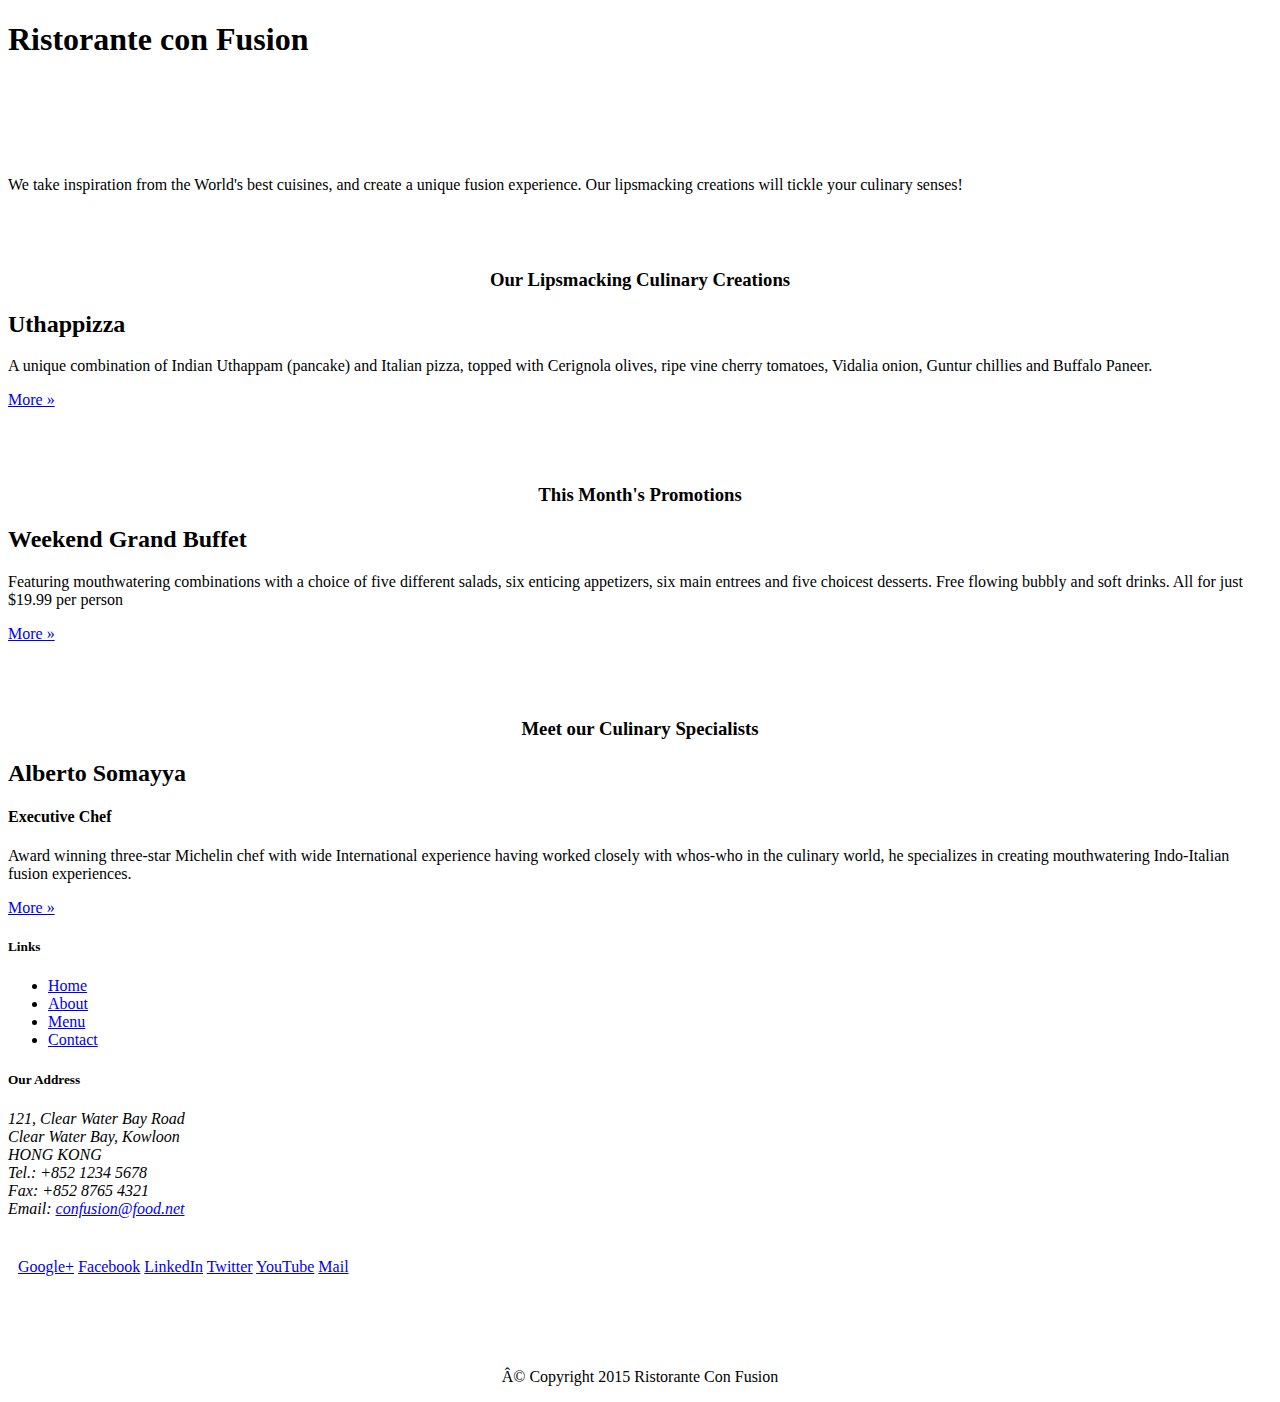
==== index.html @ a98f7fee "Initial Commit" ====
<!DOCTYPE html>
<html lang="en">

<head>
    <meta charset="utf-8">
    <meta http-equiv="X-UA-Compatible" content="IE=edge">
    <meta name="viewport" content="width=device-width, initial-scale=1">
    <title>Ristorante Con Fusion</title>
    
    <!-- Bootstrap -->
    <link src="css/bootstrap.min.css" rel="stylesheet">
    <link src="css/bootstrap-theme.min.css" rel="stylesheet">
    
</head>

<body>

    <header class="jumbotron">

        <!-- Main component for a primary marketing message or call to action -->

        <div class="container">
            <div class="row">
                <div>
                    <h1>Ristorante con Fusion</h1>
                    <p style="padding:40px;"></p>
                    <p>We take inspiration from the World's best cuisines, and create a unique fusion experience. Our lipsmacking creations will tickle your culinary senses!</p>
                </div>
                <div>
                </div>
            </div>
        </div>
    </header>

    <div class="container">
        <div class="row">
            <div>
                <p style="padding:20px;"></p>
                <h3 align=center>Our Lipsmacking Culinary Creations</h3>
            </div>
            <div>
                <h2>Uthappizza</h2>
                <p>A unique combination of Indian Uthappam (pancake) and Italian pizza, topped with Cerignola olives, ripe vine cherry tomatoes, Vidalia onion, Guntur chillies and Buffalo Paneer.</p>
                <p><a  href="#">More &raquo;</a></p>
            </div>
        </div>


        <div class="row">
            <div>
                <p style="padding:20px;"></p>
                <h3 align=center>This Month's Promotions</h3>
            </div>
            <div>
                <h2>Weekend Grand Buffet</h2>
                <p>Featuring mouthwatering combinations with a choice of five different salads, six enticing appetizers, six main entrees and five choicest desserts. Free flowing bubbly and soft drinks. All for just $19.99 per person </p>
                <p><a href="#">More &raquo;</a></p>
            </div>
        </div>

        <div class="row">
            <div>
                <p style="padding:20px;"></p>
                <h3 align=center>Meet our Culinary Specialists</h3>
            </div>
            <div>
                <h2>Alberto Somayya</h2>
                <h4>Executive Chef</h4>
                <p>Award winning three-star Michelin chef with wide International experience having worked closely with whos-who in the culinary world, he specializes in creating mouthwatering Indo-Italian fusion experiences. </p>
                <p><a href="#">More &raquo;</a></p>
            </div>
        </div>
    </div>

    <footer>
        <div class="container">
            <div class="row">             
                <div>
                    <h5>Links</h5>
                    <ul>
                        <li><a href="#">Home</a></li>
                        <li><a href="#">About</a></li>
                        <li><a href="#">Menu</a></li>
                        <li><a href="#">Contact</a></li>
                    </ul>
                </div>
                <div>
                    <h5>Our Address</h5>
                    <address>
		              121, Clear Water Bay Road<br>
		              Clear Water Bay, Kowloon<br>
		              HONG KONG<br>
		              Tel.: +852 1234 5678<br>
		              Fax: +852 8765 4321<br>
		              Email: <a href="mailto:confusion@food.net">confusion@food.net</a>
		           </address>
                </div>
                <div>
                    <div style="padding: 40px 10px;">
                        <a href="http://google.com/+">Google+</a>
                        <a href="http://www.facebook.com/profile.php?id=">Facebook</a>
                        <a href="http://www.linkedin.com/in/">LinkedIn</a>
                        <a href="http://twitter.com/">Twitter</a>
                        <a href="http://youtube.com/">YouTube</a>
                        <a href="mailto:">Mail</a>
                    </div>
                </div>
                <div>
                    <p style="padding:10px;"></p>
                    <p align=center>Â© Copyright 2015 Ristorante Con Fusion</p>
                </div>
            </div>
        </div>
    </footer>

    <script src="js/bootstrap.min.js"></script>
    
</body>

</html>
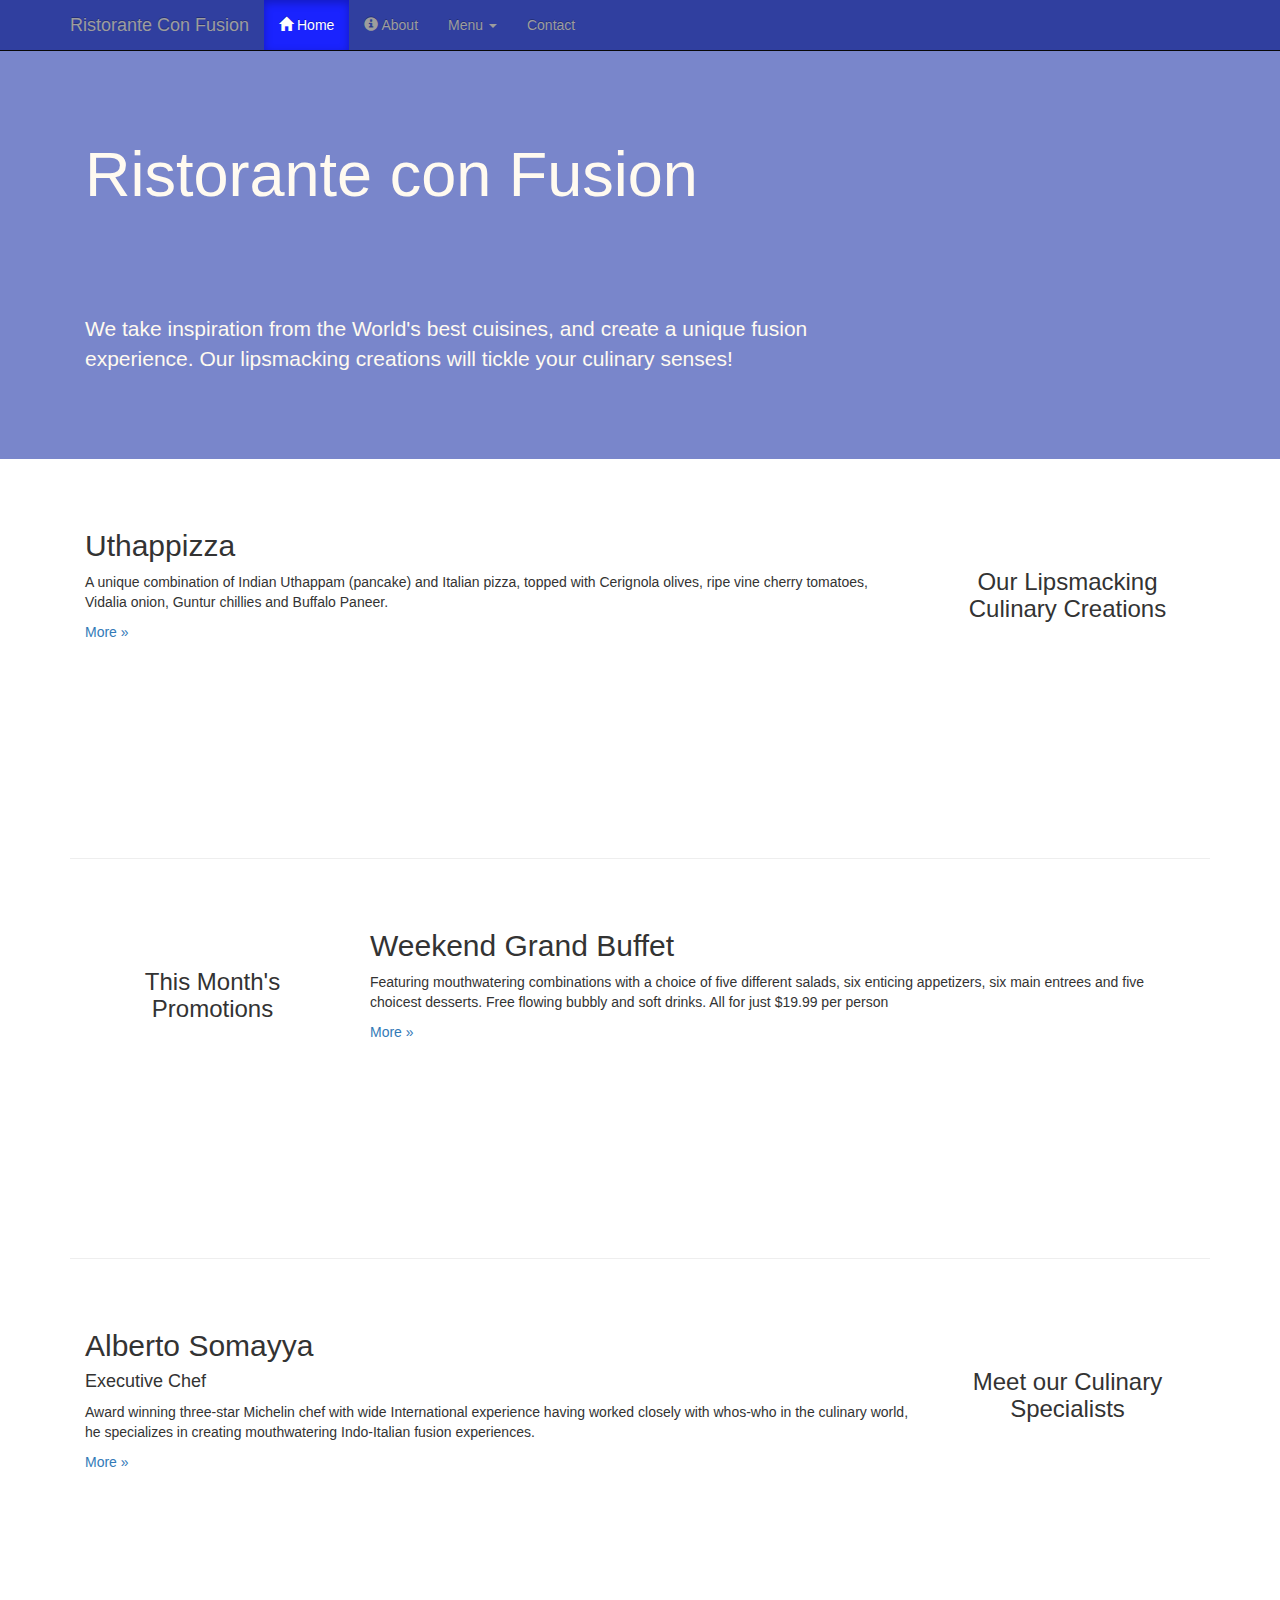
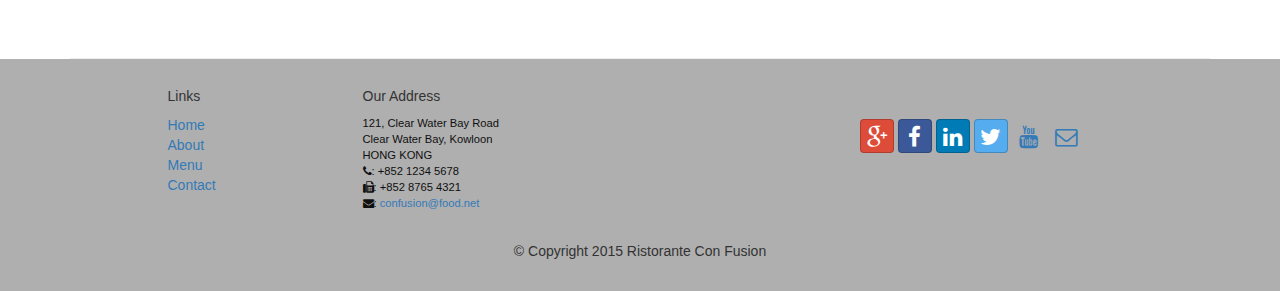
==== commit f0302afb: "Adding the about us page" ====
--- a/index.html
+++ b/index.html
@@ -1,4 +1,3 @@
-
 <!DOCTYPE html>
 <html lang="en">
 
@@ -9,37 +8,75 @@
     <title>Ristorante Con Fusion</title>
     
     <!-- Bootstrap -->
-    <link src="css/bootstrap.min.css" rel="stylesheet">
-    <link src="css/bootstrap-theme.min.css" rel="stylesheet">
+    <link href="css/bootstrap.min.css" rel="stylesheet">
+    <link href="css/bootstrap-theme.min.css" rel="stylesheet">
+    <link href="css/font-awesome.min.css" rel="stylesheet">
+    <link href="css/bootstrap-social.css" rel="stylesheet">
+    <link href="css/mystyles.css" rel="stylesheet">
     
 </head>
 
 <body>
 
+    <nav class="navbar navbar-inverse navbar-fixed-top" role="navigation">
+        <div class="container">
+            <div class="navbar-header">
+                <button type="button" class="navbar-toggle collapsed" data-toggle="collapse" data-target="#navbar" aria-expanded="false" aria-controls="navbar">
+                    <span class="sr-only">Toggle navigation</span>
+                    <span class="icon-bar"></span>
+                    <span class="icon-bar"></span>
+                    <span class="icon-bar"></span>
+                </button>
+                <a class="navbar-brand" href="#">Ristorante Con Fusion</a>
+            </div>
+            <div id="navbar" class="navbar-collapse collapse">
+            <ul class="nav navbar-nav">
+                <li class="active"><a href="#"><span class="glyphicon glyphicon-home" aria-hidden="true"></span> Home</a></li>
+                <li><a href="aboutus.html"><span  class="glyphicon glyphicon-info-sign"></span> About</a></li>
+                <li class="dropdown">
+                    <a href="#" class="dropdown-toggle" data-toggle="dropdown" role="button" aria-haspopup="true" aria-expanded="false">Menu <span class="caret"></span></a>
+                    <ul class="dropdown-menu">
+                        <li><a href="#">Appetizers</a></li>
+                        <li><a href="#">Main Courses</a></li>
+                        <li><a href="#">Desserts</a></li>
+                        <li><a href="#">Drinks</a></li>
+                        <li role="separator" class="divider"></li>
+                        
+                        <li class="dropdown-header">Specials</li>
+                        <li><a href="#">Lunch Buffet</a></li>
+                        <li><a href="#">Weekend Brunch</a></li>
+                    </ul>
+                </li>
+                <li><a href="#">Contact</a></li>
+            </ul>
+            </div>
+        </div>
+    </nav>
+    
     <header class="jumbotron">
 
         <!-- Main component for a primary marketing message or call to action -->
 
         <div class="container">
-            <div class="row">
-                <div>
+            <div class="row row-header">
+                <div class="col-xs-12 col-sm-8">
                     <h1>Ristorante con Fusion</h1>
                     <p style="padding:40px;"></p>
                     <p>We take inspiration from the World's best cuisines, and create a unique fusion experience. Our lipsmacking creations will tickle your culinary senses!</p>
                 </div>
-                <div>
+                <div class="col-xs-12 col-sm-4">
                 </div>
             </div>
         </div>
     </header>
 
     <div class="container">
-        <div class="row">
-            <div>
+        <div class="row row-content">
+            <div class="col-xs-12 col-sm-3 col-sm-push-9">
                 <p style="padding:20px;"></p>
                 <h3 align=center>Our Lipsmacking Culinary Creations</h3>
             </div>
-            <div>
+            <div class="col-xs-12 col-sm-9 col-sm-pull-3">
                 <h2>Uthappizza</h2>
                 <p>A unique combination of Indian Uthappam (pancake) and Italian pizza, topped with Cerignola olives, ripe vine cherry tomatoes, Vidalia onion, Guntur chillies and Buffalo Paneer.</p>
                 <p><a  href="#">More &raquo;</a></p>
@@ -47,24 +84,24 @@
         </div>
 
 
-        <div class="row">
-            <div>
+        <div class="row row-content">
+            <div class="col-xs-12 col-sm-3">
                 <p style="padding:20px;"></p>
                 <h3 align=center>This Month's Promotions</h3>
             </div>
-            <div>
+            <div class="col-xs-12 col-sm-9">
                 <h2>Weekend Grand Buffet</h2>
                 <p>Featuring mouthwatering combinations with a choice of five different salads, six enticing appetizers, six main entrees and five choicest desserts. Free flowing bubbly and soft drinks. All for just $19.99 per person </p>
                 <p><a href="#">More &raquo;</a></p>
             </div>
         </div>
 
-        <div class="row">
-            <div>
+        <div class="row row-content">
+            <div class="col-xs-12 col-sm-3 col-sm-push-9">
                 <p style="padding:20px;"></p>
                 <h3 align=center>Meet our Culinary Specialists</h3>
             </div>
-            <div>
+            <div class="col-xs-12 col-sm-9 col-sm-pull-3">
                 <h2>Alberto Somayya</h2>
                 <h4>Executive Chef</h4>
                 <p>Award winning three-star Michelin chef with wide International experience having worked closely with whos-who in the culinary world, he specializes in creating mouthwatering Indo-Italian fusion experiences. </p>
@@ -73,47 +110,47 @@
         </div>
     </div>
 
-    <footer>
+    <footer class="row-footer">
         <div class="container">
             <div class="row">             
-                <div>
+                <div class="col-xs- col-xs-offset-1 col-sm-2 col-sm-offset-1">
                     <h5>Links</h5>
-                    <ul>
+                    <ul class="list-unstyled">
                         <li><a href="#">Home</a></li>
                         <li><a href="#">About</a></li>
                         <li><a href="#">Menu</a></li>
                         <li><a href="#">Contact</a></li>
                     </ul>
                 </div>
-                <div>
+                <div class="col-xs-6 col-sm-5">
                     <h5>Our Address</h5>
                     <address>
 		              121, Clear Water Bay Road<br>
 		              Clear Water Bay, Kowloon<br>
 		              HONG KONG<br>
-		              Tel.: +852 1234 5678<br>
-		              Fax: +852 8765 4321<br>
-		              Email: <a href="mailto:confusion@food.net">confusion@food.net</a>
+		              <i class="fa fa-phone"></i>: +852 1234 5678<br>
+		              <i class="fa fa-fax"></i>: +852 8765 4321<br>
+		              <i class="fa fa-envelope"></i>: <a href="mailto:confusion@food.net">confusion@food.net</a>
 		           </address>
                 </div>
-                <div>
-                    <div style="padding: 40px 10px;">
-                        <a href="http://google.com/+">Google+</a>
-                        <a href="http://www.facebook.com/profile.php?id=">Facebook</a>
-                        <a href="http://www.linkedin.com/in/">LinkedIn</a>
-                        <a href="http://twitter.com/">Twitter</a>
-                        <a href="http://youtube.com/">YouTube</a>
-                        <a href="mailto:">Mail</a>
+                <div class="col-xs-12 col-sm-4">
+                    <div class="nav navbar-nav" style="padding: 40px 10px;">
+                        <a class="btn btn-social-icon btn-google" href="http://google.com/+"><i class="fa fa-google-plus"></i></a>
+                        <a class="btn btn-social-icon btn-facebook" href="http://www.facebook.com/profile.php?id="><i class="fa fa-facebook"></i></a>
+                        <a class="btn btn-social-icon btn-linkedin" href="http://www.linkedin.com/in/"><i class="fa fa-linkedin"></i></a>
+                        <a class="btn btn-social-icon btn-twitter" href="http://twitter.com/"><i class="fa fa-twitter"></i></a>
+                        <a class="btn btn-social-icon btn-youtube" href="http://youtube.com/"><i class="fa fa-youtube"></i></a>
+                        <a class="btn btn-social-icon" href="mailto:"><i class="fa fa-envelope-o"></i></a>
                     </div>
                 </div>
-                <div>
+                <div class="col-xs-12">
                     <p style="padding:10px;"></p>
-                    <p align=center>Â© Copyright 2015 Ristorante Con Fusion</p>
+                    <p align=center>© Copyright 2015 Ristorante Con Fusion</p>
                 </div>
             </div>
         </div>
     </footer>
-
+    <script src="https://ajax.googleapis.com/ajax/libs/jquery/1.11.3/jquery.min.js"></script>
     <script src="js/bootstrap.min.js"></script>
     
 </body>
--- a/css/mystyles.css
+++ b/css/mystyles.css
@@ -0,0 +1,64 @@
+.row-header {
+    margin: 0 auto;
+    padding: 0 auto;
+}
+
+.row-content {
+    margin: 0 auto;
+    padding: 50px 0 50px 0;
+    border-bottom: 1px ridge;
+    min-height: 400px;
+}
+
+.row-footer{
+    background-color: #AfAfAf;
+    margin: 0 auto;
+    padding: 20px 0 20px 0;
+}
+
+.jumbotron {
+    padding: 70px 30px 70px 30px;
+    margin: 0 auto;
+    background: #7986CB;
+    color: floralwhite;
+}
+
+address {
+    font-size: 80%;
+    margin: 0px;
+    color: #0f0f0f;
+}
+
+body {
+    align: center;
+    padding: 50px 0 0 0;
+    z-index: 0;
+}
+
+.navbar-inverse {
+    background: #303f9f;
+}
+
+.navbar-inverse .navbar-nav > .active > a,
+.navbar-inverse .navbar-nav > .active > a:hover,
+.navbar-inverse .navbar-nav > .active > a:focus {
+    color: #fff;
+    background: #1a23fe;
+}
+
+.navbar-inverse .navbar-nav > .open > a,
+.navbar-inverse .navbar-nav > .open > a:hover,
+.navbar-inverse .navbar-nav > .open > a:focus {
+    color: #fff;
+    background: #1a23fe;
+}
+
+.navbar-inverse .navbar-nav .open .dropdown-menu > li > a,
+.navbar-inverse .navbar-nav .open .dropdown-menu {
+    background-color:  #303f9f;
+    color: #eee;
+}
+
+.navbar-inverse .navbar-nav .open .dropdown-menu > li > a:hover {
+    color: #000;
+}
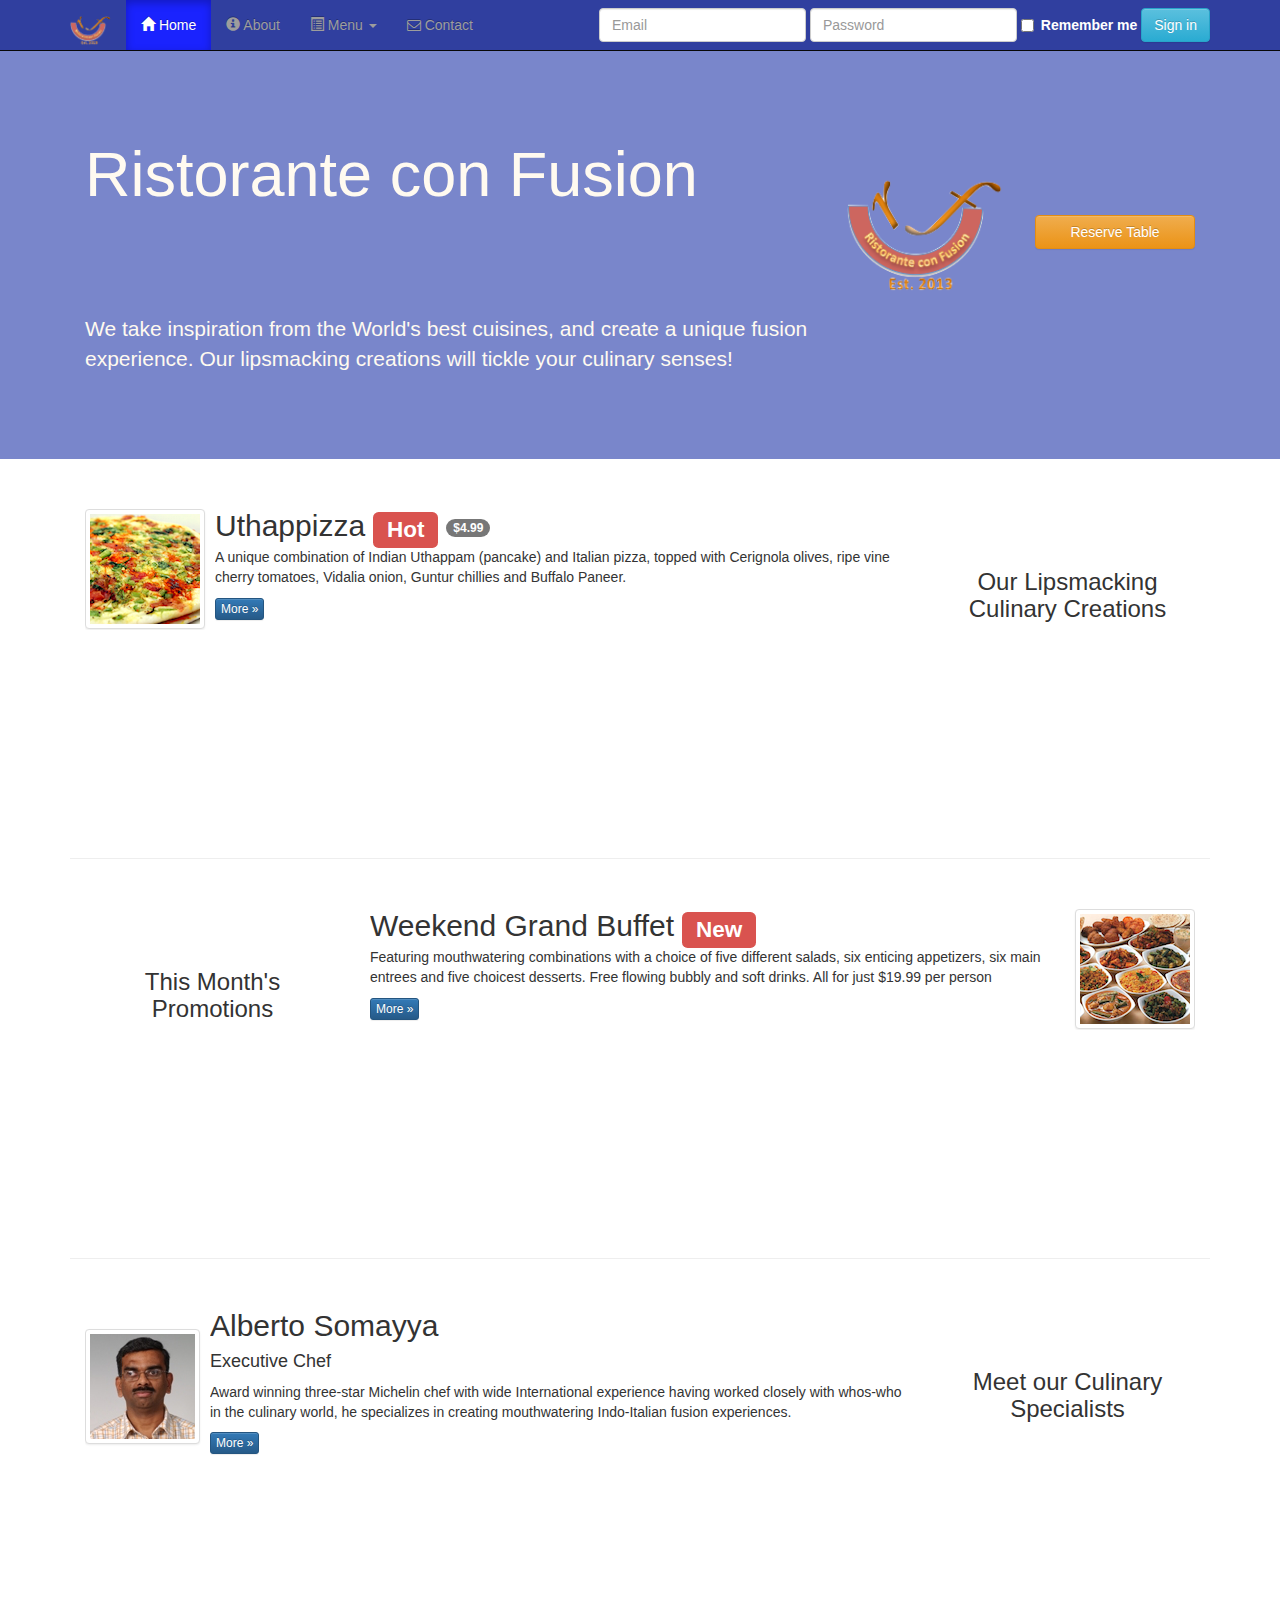
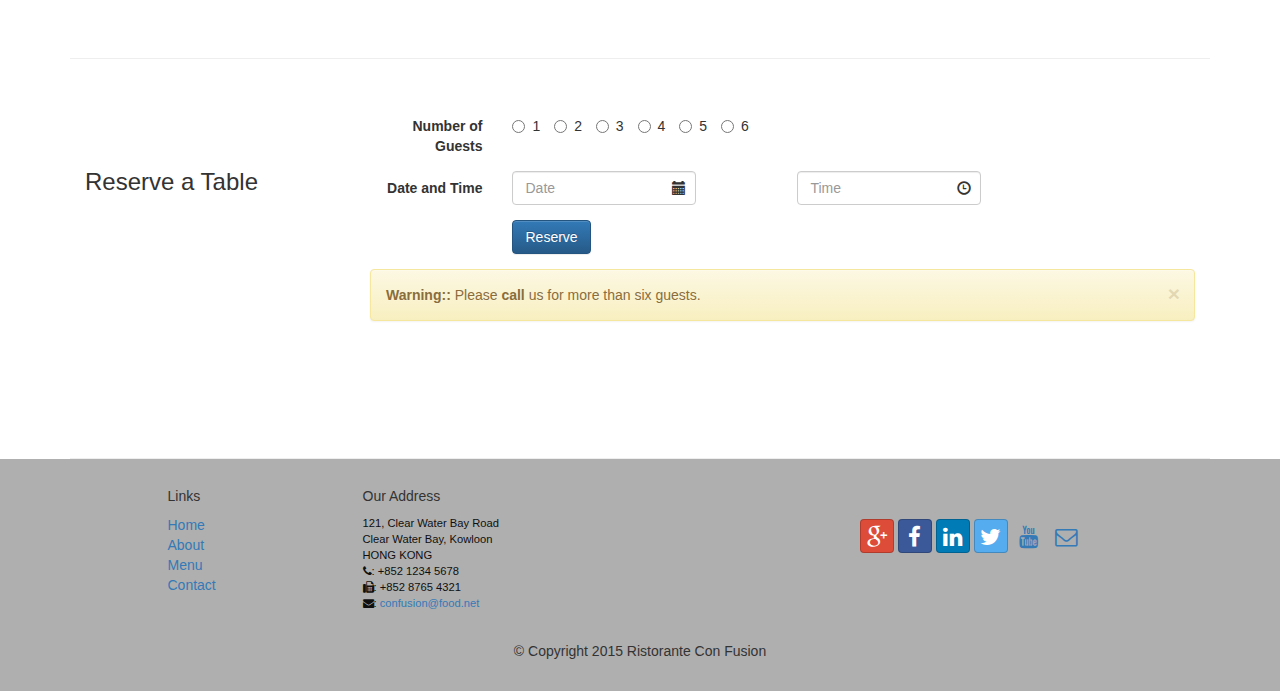
==== commit 61cb9236: "Adding css elements" ====
--- a/index.html
+++ b/index.html
@@ -27,14 +27,15 @@
                     <span class="icon-bar"></span>
                     <span class="icon-bar"></span>
                 </button>
-                <a class="navbar-brand" href="#">Ristorante Con Fusion</a>
+                <a class="navbar-brand" href="index.html"><img src="img/logo.png" height=30 width=41></a>
             </div>
             <div id="navbar" class="navbar-collapse collapse">
             <ul class="nav navbar-nav">
                 <li class="active"><a href="#"><span class="glyphicon glyphicon-home" aria-hidden="true"></span> Home</a></li>
                 <li><a href="aboutus.html"><span  class="glyphicon glyphicon-info-sign"></span> About</a></li>
                 <li class="dropdown">
-                    <a href="#" class="dropdown-toggle" data-toggle="dropdown" role="button" aria-haspopup="true" aria-expanded="false">Menu <span class="caret"></span></a>
+                    <a href="#" class="dropdown-toggle" data-toggle="dropdown" role="button" aria-haspopup="true" aria-expanded="false"><span class="glyphicon glyphicon-list-alt"
+                         aria-hidden="true"></span>  Menu <span class="caret"></span></a>
                     <ul class="dropdown-menu">
                         <li><a href="#">Appetizers</a></li>
                         <li><a href="#">Main Courses</a></li>
@@ -47,8 +48,20 @@
                         <li><a href="#">Weekend Brunch</a></li>
                     </ul>
                 </li>
-                <li><a href="#">Contact</a></li>
+                <li><a href="contactus.html"><i class="fa fa-envelope-o"></i> Contact</a></li>
             </ul>
+            <form class="navbar-form navbar-right" role="form">
+                <div class="form-group">
+                    <input type="email" class="form-control" placeholder="Email">
+                    <input type="password" class="form-control" placeholder="Password">
+                    <div class="checkbox-inline">
+                        <input type="checkbox" name="approve" value="">
+                        <strong style="color:white">Remember me</strong>
+                    </div>
+                </div>
+                
+                <button type="submit" class="btn btn-info">Sign in</button>
+            </form>
             </div>
         </div>
     </nav>
@@ -64,7 +77,13 @@
                     <p style="padding:40px;"></p>
                     <p>We take inspiration from the World's best cuisines, and create a unique fusion experience. Our lipsmacking creations will tickle your culinary senses!</p>
                 </div>
-                <div class="col-xs-12 col-sm-4">
+                <div class="col-xs-12 col-sm-2">
+                    <p style="padding:20px;"></p>
+                    <img src="img/logo.png" class="img-responsive">
+                </div>
+                <div class="col-xs-12 col-sm-2">
+                    <p style="padding:40px;"></p>
+                    <a href="#bookmark" class="btn btn-warning btn-block">Reserve Table</a>
                 </div>
             </div>
         </div>
@@ -77,9 +96,19 @@
                 <h3 align=center>Our Lipsmacking Culinary Creations</h3>
             </div>
             <div class="col-xs-12 col-sm-9 col-sm-pull-3">
-                <h2>Uthappizza</h2>
-                <p>A unique combination of Indian Uthappam (pancake) and Italian pizza, topped with Cerignola olives, ripe vine cherry tomatoes, Vidalia onion, Guntur chillies and Buffalo Paneer.</p>
-                <p><a  href="#">More &raquo;</a></p>
+                <div class="media">
+                    <div class="media-left media-middle">
+                        <a href="#">
+                        <img class="media-object img-thumbnail" src="img/uthappizza.png" alt="Uthapizza">
+                            
+                        </a>
+                    </div>
+                    <div class="media-body">
+                        <h2 class="media-heading">Uthappizza <span class="label label-danger label-xs">Hot</span> <span class="badge">$4.99</span></h2>
+                        <p>A unique combination of Indian Uthappam (pancake) and Italian pizza, topped with Cerignola olives, ripe vine cherry tomatoes, Vidalia onion, Guntur chillies and Buffalo Paneer.</p>
+                        <p><a class="btn btn-primary btn-xs" href="#">More &raquo;</a></p>
+                    </div>
+                </div>
             </div>
         </div>
 
@@ -90,9 +119,19 @@
                 <h3 align=center>This Month's Promotions</h3>
             </div>
             <div class="col-xs-12 col-sm-9">
-                <h2>Weekend Grand Buffet</h2>
-                <p>Featuring mouthwatering combinations with a choice of five different salads, six enticing appetizers, six main entrees and five choicest desserts. Free flowing bubbly and soft drinks. All for just $19.99 per person </p>
-                <p><a href="#">More &raquo;</a></p>
+                <div class="media">
+                    <div class="media-body">
+                        <h2 class="media-heading">Weekend Grand Buffet <span class="label label-danger label-xs">New</span></h2>
+                        <p>Featuring mouthwatering combinations with a choice of five different salads, six enticing appetizers, six main entrees and five choicest desserts. Free flowing bubbly and soft drinks. All for just $19.99 per person </p>
+                        <p><a class="btn btn-primary btn-xs" href="#">More &raquo;</a></p>
+                    </div>
+                    <div class="media-right">
+                        <a href="#">
+                        <img class="media-object img-thumbnail" src="img/buffet.png" alt="Buffet">
+                            
+                        </a>
+                    </div>
+                </div>
             </div>
         </div>
 
@@ -102,10 +141,80 @@
                 <h3 align=center>Meet our Culinary Specialists</h3>
             </div>
             <div class="col-xs-12 col-sm-9 col-sm-pull-3">
-                <h2>Alberto Somayya</h2>
-                <h4>Executive Chef</h4>
-                <p>Award winning three-star Michelin chef with wide International experience having worked closely with whos-who in the culinary world, he specializes in creating mouthwatering Indo-Italian fusion experiences. </p>
-                <p><a href="#">More &raquo;</a></p>
+                <div class="media">
+                    <div class="media-left media-middle">
+                        <a href="#">
+                        <img class="media-object img-thumbnail"
+                         src="img/alberto.png" alt="Alberto Somayya">
+                        </a>
+                    </div>
+                    <div class="media-body">
+                        <h2 class="media-heading">Alberto Somayya</h2>
+                        <h4>Executive Chef</h4>
+                        <p>Award winning three-star Michelin chef with wide
+                         International experience having worked closely with
+                         whos-who in the culinary world, he specializes in
+                          creating mouthwatering Indo-Italian fusion experiences.
+                         </p>
+                        <p><a class="btn btn-primary btn-xs" href="#">More &raquo;</a></p>
+                    </div>
+                </div>
+            </div>
+        </div>
+        
+        <div class="row row-content">
+            <div class="col-xs-12 col-sm-3">
+                <p style="padding:20px;"></p>
+                <h3>Reserve a Table</h3>
+            </div>
+            <div class="col-xs-12 col-sm-9">
+                <form class="form-horizontal" role="form" id="bookmark">
+                    <div class="form-group">
+                        <label for="inlineRadioOptions" class="col-sm-2 control-label">Number of Guests</label>
+                        <div class="col-sm-10">
+                            <label class="radio-inline">
+                                <input type="radio" name="inlineRadioOptions" id="inlineRadio1" value="option1">1
+                            </label>
+                            <label class="radio-inline">
+                                <input type="radio" name="inlineRadioOptions" id="inlineRadio2" value="option2">2
+                            </label>
+                            <label class="radio-inline">
+                                <input type="radio" name="inlineRadioOptions" id="inlineRadio3" value="option3">3
+                            </label>
+                            <label class="radio-inline">
+                                <input type="radio" name="inlineRadioOptions" id="inlineRadio4" value="option4">4
+                            </label>
+                            <label class="radio-inline">
+                                <input type="radio" name="inlineRadioOptions" id="inlineRadio5" value="option5">5
+                            </label>
+                            <label class="radio-inline">
+                                <input type="radio" name="inlineRadioOptions" id="inlineRadio6" value="option6">6
+                            </label>
+                        </div>
+                    </div>
+                    
+                    <div class="form-group has-feedback">
+                        <label for="date" class="col-xs-12 col-sm-2 control-label">Date and Time</label>
+                        <div class="col-xs-6 col-sm-5 col-md-3">
+                            <input type="text" class="form-control" id="date" name="date" placeholder="Date">
+                            <i class="glyphicon glyphicon-calendar form-control-feedback"></i>
+                        </div>
+                        <div class="col-xs-6 col-sm-5 col-md-3 col-md-offset-1">
+                            <input type="text" class="form-control" id="time" name="time" placeholder="Time">
+                            <i class="glyphicon glyphicon-time form-control-feedback"></i>
+                        </div>
+                    </div>
+                    
+                    <div class="form-group">
+                        <div class="col-sm-offset-2 col-sm-10">
+                            <button type="submit" class="btn btn-primary">Reserve</button>
+                        </div>
+                    </div>
+                </form>
+                <div class="alert alert-warning alert-dismissible" role="alert">
+                    <button type="button" class="close" data-dismiss="alert" aria-label="Close"><span aria-hidden="true">&times;</span></button>
+                    <strong>Warning::</strong> Please <strong>call</strong> us for more than six guests.
+                </div>
             </div>
         </div>
     </div>
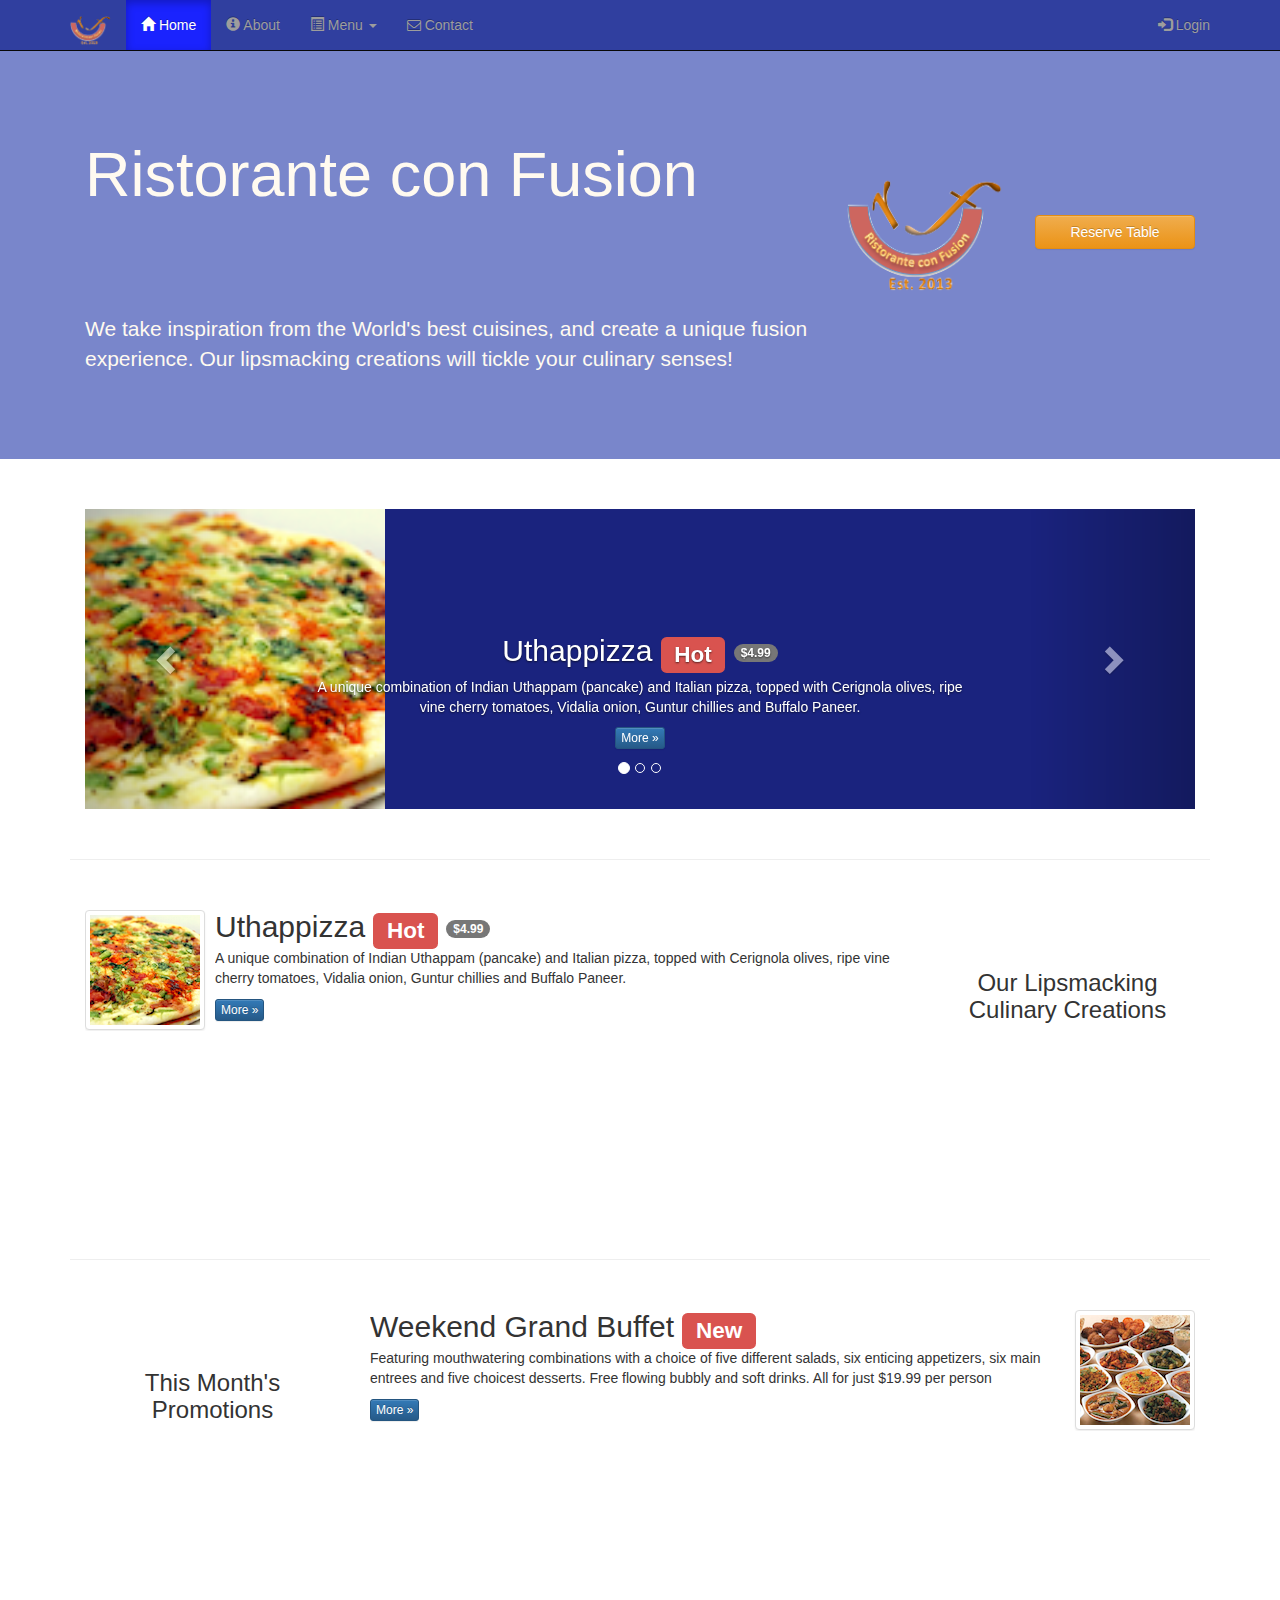
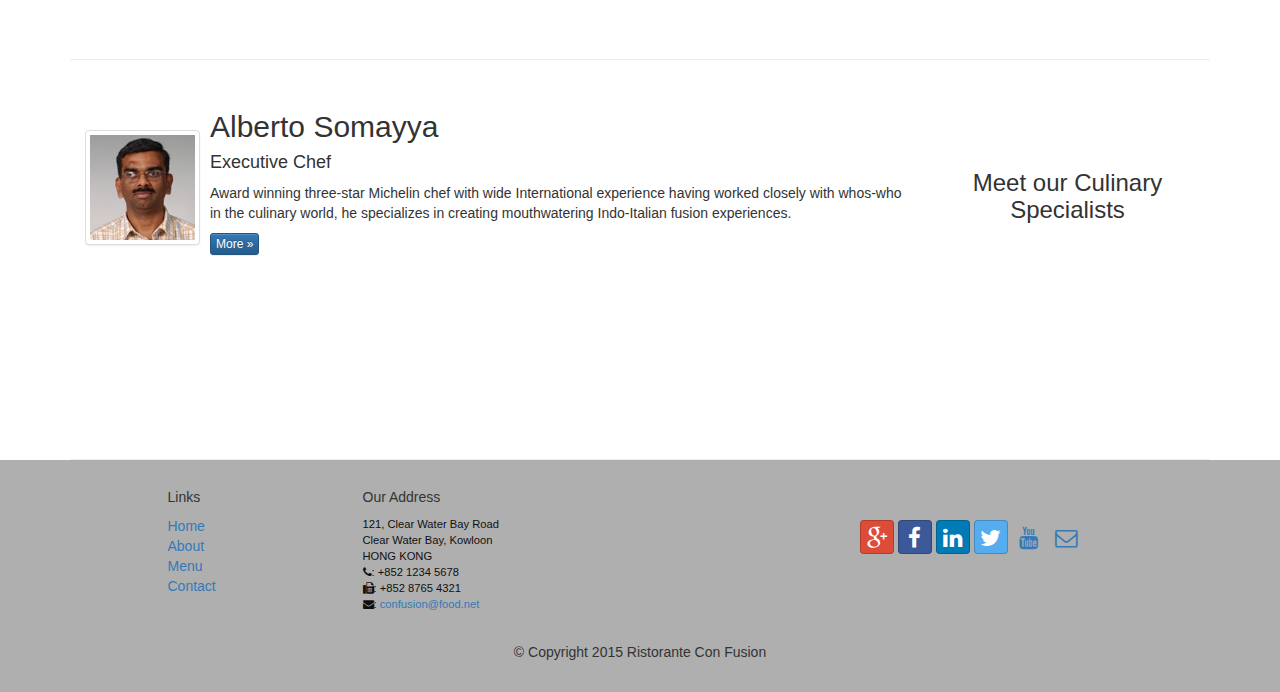
==== commit cd3deb30: "Adding Javascript" ====
--- a/index.html
+++ b/index.html
@@ -50,21 +50,41 @@
                 </li>
                 <li><a href="contactus.html"><i class="fa fa-envelope-o"></i> Contact</a></li>
             </ul>
-            <form class="navbar-form navbar-right" role="form">
+            <ul class="nav navbar-nav navbar-right">
+                <li><a data-toggle="modal" data-target="#loginModal">
+                <span class="glyphicon glyphicon-log-in"></span> Login</a>
+                </li>
+            </ul>
+            </div>
+        </div>
+    </nav>
+    
+    <div id="loginModal" class="modal fade" role="dialog">
+        <div class="modal-dialog">
+        <!-- Modal content-->
+        <div class="modal-content">
+            <div class="modal-header">
+                <button type="button" class="close" data-dismiss="modal">&times;</button>
+                <h4 class="modal-title">Login </h4>
+            </div>
+            <div class="modal-body">
+                <form class="form-inline" role="form">
                 <div class="form-group">
                     <input type="email" class="form-control" placeholder="Email">
                     <input type="password" class="form-control" placeholder="Password">
                     <div class="checkbox-inline">
                         <input type="checkbox" name="approve" value="">
-                        <strong style="color:white">Remember me</strong>
+                        <strong>Remember me</strong>
                     </div>
                 </div>
                 
                 <button type="submit" class="btn btn-info">Sign in</button>
+                <button type="button" class="btn btn-default btn-sm" data-dismiss="modal">Cancel</button>
             </form>
             </div>
         </div>
-    </nav>
+        </div>
+    </div>
     
     <header class="jumbotron">
 
@@ -83,13 +103,141 @@
                 </div>
                 <div class="col-xs-12 col-sm-2">
                     <p style="padding:40px;"></p>
-                    <a href="#bookmark" class="btn btn-warning btn-block">Reserve Table</a>
-                </div>
-            </div>
+                    <a data-toggle="modal" data-target="#reserveModal" class="btn btn-warning btn-block">Reserve Table</a>
+                </div>
+            </div>
+            <div id="reserveModal" class="modal fade" role="dialog">
+        <div class="modal-dialog">
+        <!-- Modal content-->
+        <div class="modal-content">
+            <div class="modal-header">
+                <button type="button" class="close" data-dismiss="modal">&times;</button>
+                <h4 class="modal-title">Reserve a table</h4>
+            </div>
+            <div class="modal-body">
+                <form class="form-horizontal" role="form" id="bookmark">
+                    <div class="form-group">
+                        <label for="inlineRadioOptions" class="col-sm-2 control-label">Number of Guests</label>
+                        <div class="col-sm-10">
+                            <label class="radio-inline">
+                                <input type="radio" name="inlineRadioOptions" id="inlineRadio1" value="option1">1
+                            </label>
+                            <label class="radio-inline">
+                                <input type="radio" name="inlineRadioOptions" id="inlineRadio2" value="option2">2
+                            </label>
+                            <label class="radio-inline">
+                                <input type="radio" name="inlineRadioOptions" id="inlineRadio3" value="option3">3
+                            </label>
+                            <label class="radio-inline">
+                                <input type="radio" name="inlineRadioOptions" id="inlineRadio4" value="option4">4
+                            </label>
+                            <label class="radio-inline">
+                                <input type="radio" name="inlineRadioOptions" id="inlineRadio5" value="option5">5
+                            </label>
+                            <label class="radio-inline">
+                                <input type="radio" name="inlineRadioOptions" id="inlineRadio6" value="option6">6
+                            </label>
+                        </div>
+                    </div>
+                    <div class="form-group">
+                        <label for="sectionNoSmoke" class="col-sm-2 control-label">Section</label>
+                        <div class="col-sm-10">
+                            <div class="btn-group" data-toggle="buttons">
+                                <label class="btn btn-success active">
+                                    <input type="radio" name="section" id="sectionNoSmoke" value="NoSmoke" checked> Non Smoking 
+                                </label>
+                                <label class="btn btn-danger">
+                                    <input type="radio" name="section" id="sectionSmoke" value="Smoke"> Smoking 
+                                </label>
+                            </div>
+                        </div>
+                    </div>
+                    <div class="form-group has-feedback">
+                        <label for="date" class="col-xs-12 col-sm-2 control-label">Date and Time</label>
+                        <div class="col-xs-6 col-sm-5 col-md-3">
+                            <input type="text" class="form-control" id="date" name="date" placeholder="Date">
+                            <i class="glyphicon glyphicon-calendar form-control-feedback"></i>
+                        </div>
+                        <div class="col-xs-6 col-sm-5 col-md-3 col-md-offset-1">
+                            <input type="text" class="form-control" id="time" name="time" placeholder="Time">
+                            <i class="glyphicon glyphicon-time form-control-feedback"></i>
+                        </div>
+                    </div>
+                    
+                    <div class="form-group">
+                        <div class="col-sm-offset-2 col-sm-10">
+                            <button type="submit" class="btn btn-primary">Reserve</button>
+                            <button type="button" class="btn btn-default" data-dismiss="modal">Cancel</button>
+                        </div>
+                    </div>
+                </form>
+                <div class="alert alert-warning alert-dismissible" role="alert">
+                    <button type="button" class="close" data-dismiss="alert" aria-label="Close"><span aria-hidden="true">&times;</span></button>
+                    <strong>Warning:</strong> Please <strong><a href="tel:+85212345678">call</a></strong> us for more than six guests.
+                </div>
+            </div>
+        </div>
+        </div>
+    </div>
         </div>
     </header>
 
     <div class="container">
+        <div class="row row-content">
+            <div class="col-xs-12">
+                <div id="mycarousel" class="carousel slide" data-ride="carousel">
+                    <!-- Indicators -->
+                <ol class="carousel-indicators">
+                    <li data-target="#mycarousel" data-slide-to="0" class="active"></li>
+                    <li data-target="#mycarousel" data-slide-to="1"></li>
+                    <li data-target="#mycarousel" data-slide-to="2"></li>
+                </ol>
+                    <!-- Wrapper for slides -->
+                <div class="carousel-inner" role="listbox">
+                    <div class="item active">
+                        <img class="img-responsive" src="img/uthappizza.png" alt="Uthappizza">
+                        <div class="carousel-caption">
+                            <h2>Uthappizza  <span class="label label-danger">Hot</span> <span class="badge">$4.99</span></h2>
+                            <p>
+                                A unique combination of Indian Uthappam (pancake) and Italian pizza, topped with Cerignola olives, ripe vine cherry tomatoes, Vidalia onion, Guntur chillies and Buffalo Paneer.
+                            </p>
+                            <p><a class="btn btn-primary btn-xs" href="#">More &raquo;</a></p>
+                        </div>
+                    </div>
+                    <div class="item">
+                        <img class="img-responsive" src="img/buffet.png" alt="Buffet">
+                        <div class="carousel-caption">
+                            <h2>Weekend Grand Buffet <span class="label label-danger label-xs">New</span></h2>
+                            <p>Featuring mouthwatering combinations with a choice of five different salads, six enticing appetizers, six main entrees and five choicest desserts. Free flowing bubbly and soft drinks. All for just $19.99 per person.
+                            </p>
+                            <p><a class="btn btn-primary btn-xs" href="#">More &raquo;</a></p>
+                        </div>
+                    </div>
+                    <div class="item">
+                        <img class="media-object img-thumbnail" src="img/alberto.png" alt="Alberto Somayya">
+                        <div class="carousel-caption">
+                            <h2>Alberto Somayya</h2>
+                            <h4>Executive Chef</h4>
+                            <p>
+                                Award winning three-star Michelin chef with wide International experience having worked closely with whos-who in the culinary world, he specializes in creating mouthwatering Indo-Italian fusion experiences.
+                            </p>
+                            <p><a class="btn btn-primary btn-xs" href="#">More &raquo;</a></p>
+                        </div>
+                    </div>
+                </div>
+                    <!-- Controls -->
+                <a class="left carousel-control" href="#mycarousel" role="button" data-slide="prev">
+                    <span class="glyphicon glyphicon-chevron-left" aria-hidden="true"></span>
+                    <span class="sr-only">Previous</span>
+                </a>
+                <a class="right carousel-control" href="#mycarousel" role="button" data-slide="next">
+                    <span class="glyphicon glyphicon-chevron-right" aria-hidden="true"></span>
+                    <span class="sr-only">Next</span>
+                </a>
+                </div>
+            </div>
+        </div>
+        
         <div class="row row-content">
             <div class="col-xs-12 col-sm-3 col-sm-push-9">
                 <p style="padding:20px;"></p>
@@ -125,7 +273,7 @@
                         <p>Featuring mouthwatering combinations with a choice of five different salads, six enticing appetizers, six main entrees and five choicest desserts. Free flowing bubbly and soft drinks. All for just $19.99 per person </p>
                         <p><a class="btn btn-primary btn-xs" href="#">More &raquo;</a></p>
                     </div>
-                    <div class="media-right">
+                    <div class="media-right media-middle">
                         <a href="#">
                         <img class="media-object img-thumbnail" src="img/buffet.png" alt="Buffet">
                             
@@ -158,62 +306,6 @@
                          </p>
                         <p><a class="btn btn-primary btn-xs" href="#">More &raquo;</a></p>
                     </div>
-                </div>
-            </div>
-        </div>
-        
-        <div class="row row-content">
-            <div class="col-xs-12 col-sm-3">
-                <p style="padding:20px;"></p>
-                <h3>Reserve a Table</h3>
-            </div>
-            <div class="col-xs-12 col-sm-9">
-                <form class="form-horizontal" role="form" id="bookmark">
-                    <div class="form-group">
-                        <label for="inlineRadioOptions" class="col-sm-2 control-label">Number of Guests</label>
-                        <div class="col-sm-10">
-                            <label class="radio-inline">
-                                <input type="radio" name="inlineRadioOptions" id="inlineRadio1" value="option1">1
-                            </label>
-                            <label class="radio-inline">
-                                <input type="radio" name="inlineRadioOptions" id="inlineRadio2" value="option2">2
-                            </label>
-                            <label class="radio-inline">
-                                <input type="radio" name="inlineRadioOptions" id="inlineRadio3" value="option3">3
-                            </label>
-                            <label class="radio-inline">
-                                <input type="radio" name="inlineRadioOptions" id="inlineRadio4" value="option4">4
-                            </label>
-                            <label class="radio-inline">
-                                <input type="radio" name="inlineRadioOptions" id="inlineRadio5" value="option5">5
-                            </label>
-                            <label class="radio-inline">
-                                <input type="radio" name="inlineRadioOptions" id="inlineRadio6" value="option6">6
-                            </label>
-                        </div>
-                    </div>
-                    
-                    <div class="form-group has-feedback">
-                        <label for="date" class="col-xs-12 col-sm-2 control-label">Date and Time</label>
-                        <div class="col-xs-6 col-sm-5 col-md-3">
-                            <input type="text" class="form-control" id="date" name="date" placeholder="Date">
-                            <i class="glyphicon glyphicon-calendar form-control-feedback"></i>
-                        </div>
-                        <div class="col-xs-6 col-sm-5 col-md-3 col-md-offset-1">
-                            <input type="text" class="form-control" id="time" name="time" placeholder="Time">
-                            <i class="glyphicon glyphicon-time form-control-feedback"></i>
-                        </div>
-                    </div>
-                    
-                    <div class="form-group">
-                        <div class="col-sm-offset-2 col-sm-10">
-                            <button type="submit" class="btn btn-primary">Reserve</button>
-                        </div>
-                    </div>
-                </form>
-                <div class="alert alert-warning alert-dismissible" role="alert">
-                    <button type="button" class="close" data-dismiss="alert" aria-label="Close"><span aria-hidden="true">&times;</span></button>
-                    <strong>Warning::</strong> Please <strong>call</strong> us for more than six guests.
                 </div>
             </div>
         </div>
--- a/css/mystyles.css
+++ b/css/mystyles.css
@@ -62,3 +62,20 @@
 .navbar-inverse .navbar-nav .open .dropdown-menu > li > a:hover {
     color: #000;
 }
+
+.carousel {
+    background:#1A237E;
+}
+.carousel .item {
+  height: 300px;
+}
+.item img {
+    position: absolute;
+    top: 0;
+    left: 0;
+    min-height: 300px;
+}
+#reserveModal {
+    color: #000;
+}
+
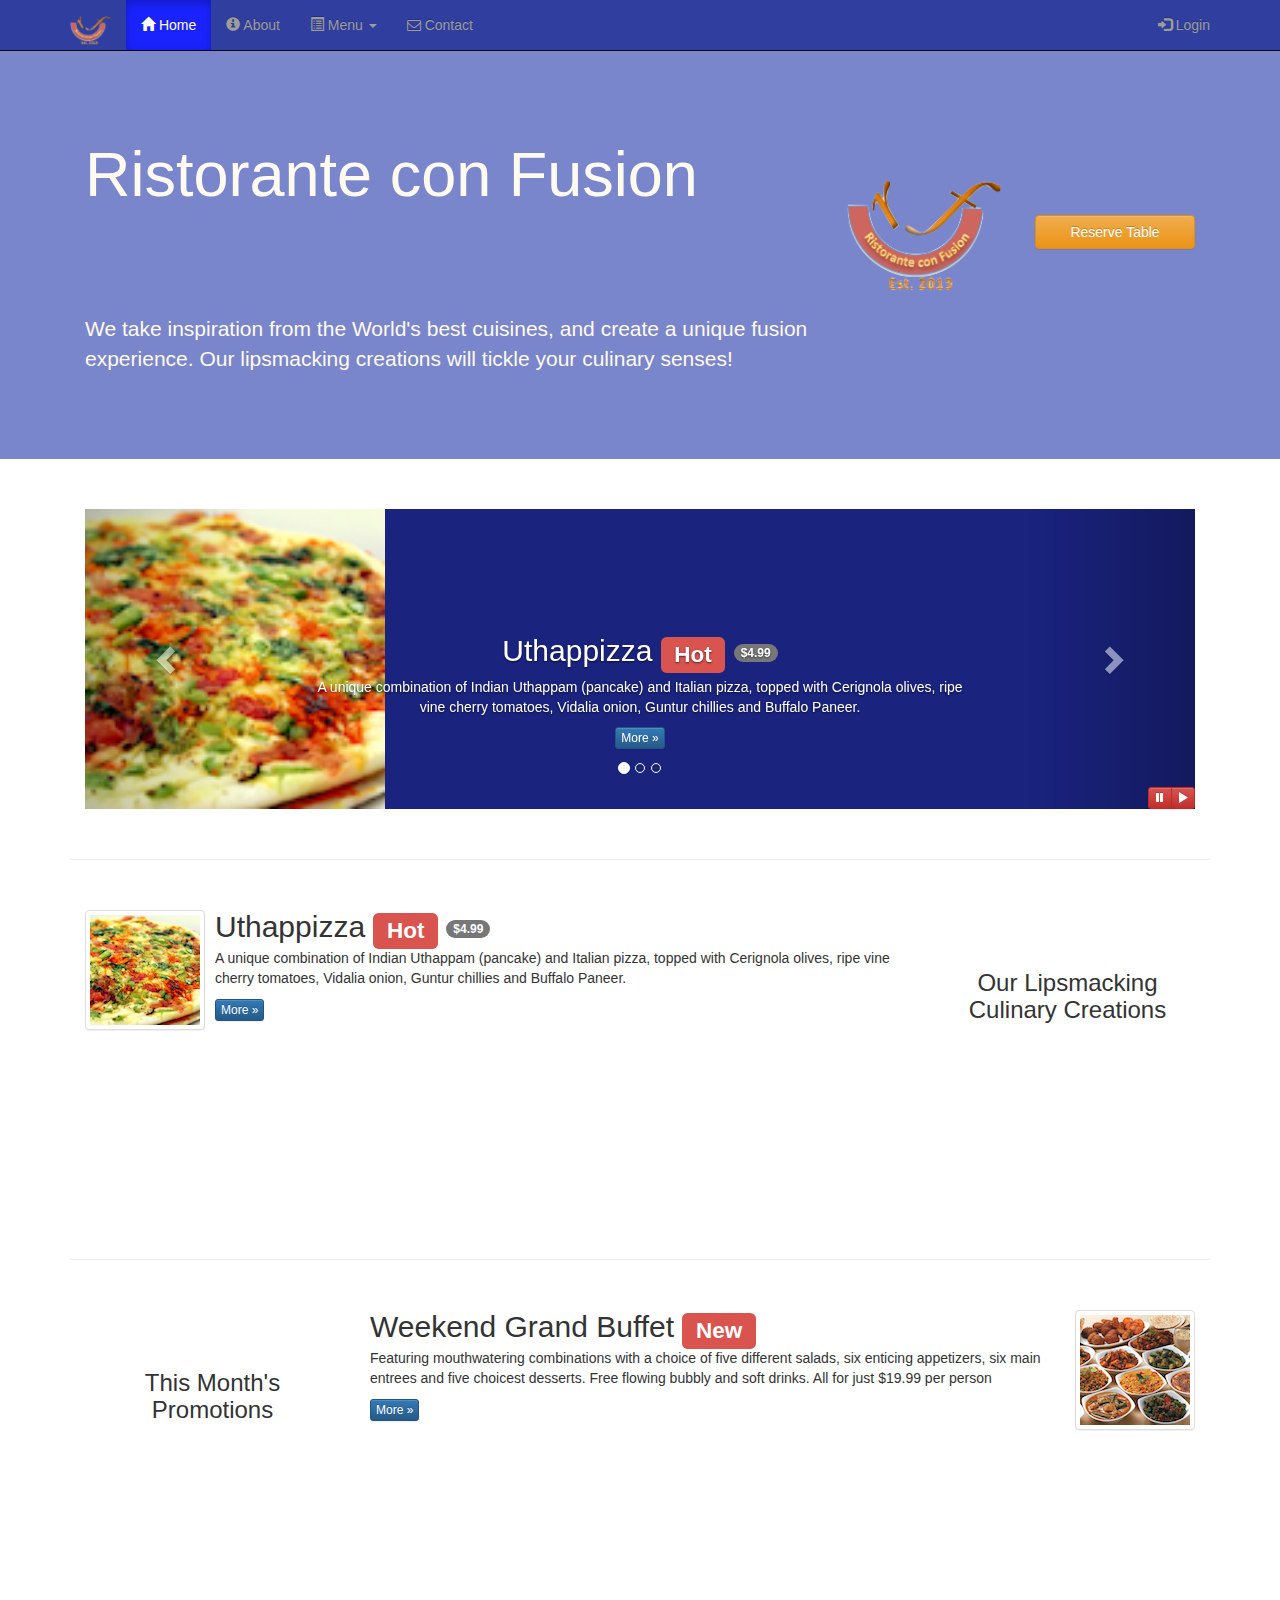
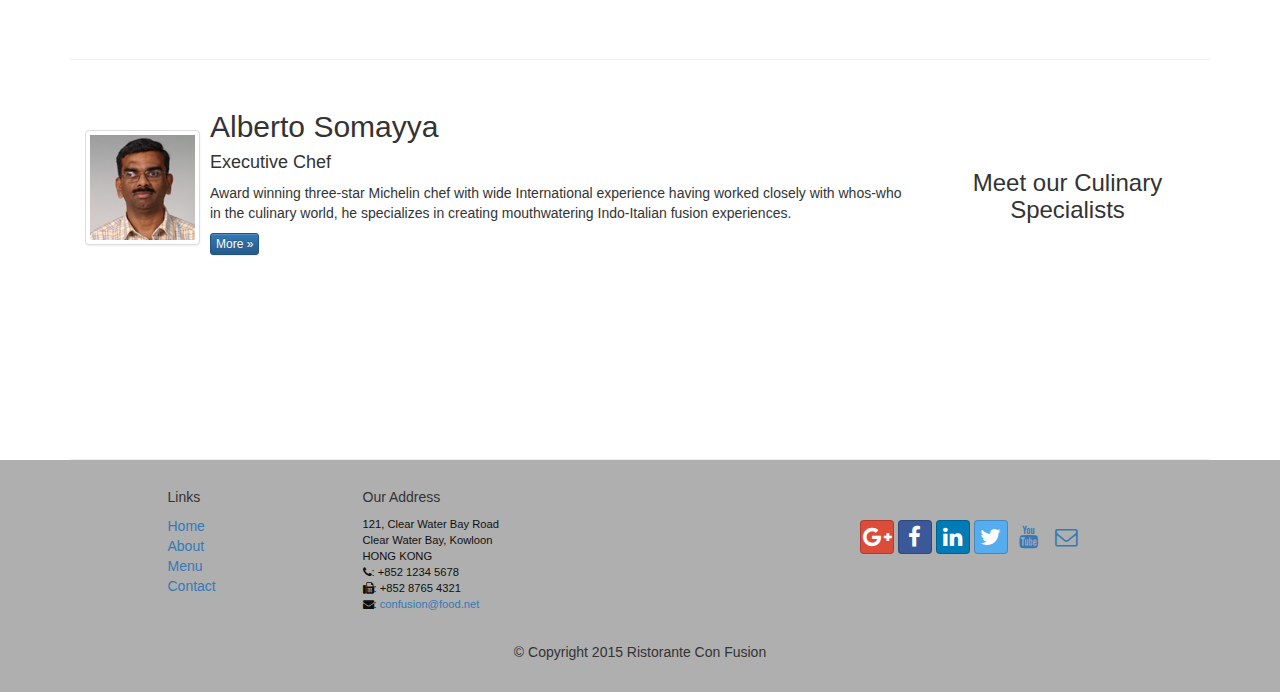
==== commit e25cf8f1: "Adding npm bower components and jquery code" ====
--- a/index.html
+++ b/index.html
@@ -8,9 +8,9 @@
     <title>Ristorante Con Fusion</title>
     
     <!-- Bootstrap -->
-    <link href="css/bootstrap.min.css" rel="stylesheet">
-    <link href="css/bootstrap-theme.min.css" rel="stylesheet">
-    <link href="css/font-awesome.min.css" rel="stylesheet">
+    <link href="bower_components/bootstrap/dist/css/bootstrap.min.css" rel="stylesheet">
+    <link href="bower_components/bootstrap/dist/css/bootstrap-theme.min.css" rel="stylesheet">
+    <link href="bower_components/font-awesome/css/font-awesome.min.css" rel="stylesheet">
     <link href="css/bootstrap-social.css" rel="stylesheet">
     <link href="css/mystyles.css" rel="stylesheet">
     
@@ -173,7 +173,7 @@
                 </form>
                 <div class="alert alert-warning alert-dismissible" role="alert">
                     <button type="button" class="close" data-dismiss="alert" aria-label="Close"><span aria-hidden="true">&times;</span></button>
-                    <strong>Warning:</strong> Please <strong><a href="tel:+85212345678">call</a></strong> us for more than six guests.
+                    <strong>Warning:</strong> Please <strong><a href="tel:+85212345678" class="alert-link">call</a></strong> us for more than six guests.
                 </div>
             </div>
         </div>
@@ -187,53 +187,61 @@
             <div class="col-xs-12">
                 <div id="mycarousel" class="carousel slide" data-ride="carousel">
                     <!-- Indicators -->
-                <ol class="carousel-indicators">
-                    <li data-target="#mycarousel" data-slide-to="0" class="active"></li>
-                    <li data-target="#mycarousel" data-slide-to="1"></li>
-                    <li data-target="#mycarousel" data-slide-to="2"></li>
-                </ol>
-                    <!-- Wrapper for slides -->
-                <div class="carousel-inner" role="listbox">
-                    <div class="item active">
-                        <img class="img-responsive" src="img/uthappizza.png" alt="Uthappizza">
-                        <div class="carousel-caption">
-                            <h2>Uthappizza  <span class="label label-danger">Hot</span> <span class="badge">$4.99</span></h2>
-                            <p>
-                                A unique combination of Indian Uthappam (pancake) and Italian pizza, topped with Cerignola olives, ripe vine cherry tomatoes, Vidalia onion, Guntur chillies and Buffalo Paneer.
-                            </p>
-                            <p><a class="btn btn-primary btn-xs" href="#">More &raquo;</a></p>
-                        </div>
-                    </div>
-                    <div class="item">
-                        <img class="img-responsive" src="img/buffet.png" alt="Buffet">
-                        <div class="carousel-caption">
-                            <h2>Weekend Grand Buffet <span class="label label-danger label-xs">New</span></h2>
-                            <p>Featuring mouthwatering combinations with a choice of five different salads, six enticing appetizers, six main entrees and five choicest desserts. Free flowing bubbly and soft drinks. All for just $19.99 per person.
-                            </p>
-                            <p><a class="btn btn-primary btn-xs" href="#">More &raquo;</a></p>
-                        </div>
-                    </div>
-                    <div class="item">
-                        <img class="media-object img-thumbnail" src="img/alberto.png" alt="Alberto Somayya">
-                        <div class="carousel-caption">
-                            <h2>Alberto Somayya</h2>
-                            <h4>Executive Chef</h4>
-                            <p>
-                                Award winning three-star Michelin chef with wide International experience having worked closely with whos-who in the culinary world, he specializes in creating mouthwatering Indo-Italian fusion experiences.
-                            </p>
-                            <p><a class="btn btn-primary btn-xs" href="#">More &raquo;</a></p>
-                        </div>
-                    </div>
-                </div>
-                    <!-- Controls -->
-                <a class="left carousel-control" href="#mycarousel" role="button" data-slide="prev">
-                    <span class="glyphicon glyphicon-chevron-left" aria-hidden="true"></span>
-                    <span class="sr-only">Previous</span>
-                </a>
-                <a class="right carousel-control" href="#mycarousel" role="button" data-slide="next">
-                    <span class="glyphicon glyphicon-chevron-right" aria-hidden="true"></span>
-                    <span class="sr-only">Next</span>
-                </a>
+                    <ol class="carousel-indicators">
+                        <li data-target="#mycarousel" data-slide-to="0" class="active"></li>
+                        <li data-target="#mycarousel" data-slide-to="1"></li>
+                        <li data-target="#mycarousel" data-slide-to="2"></li>
+                    </ol>
+                        <!-- Wrapper for slides -->
+                    <div class="carousel-inner" role="listbox">
+                        <div class="item active">
+                            <img class="img-responsive" src="img/uthappizza.png" alt="Uthappizza">
+                            <div class="carousel-caption">
+                                <h2>Uthappizza  <span class="label label-danger">Hot</span> <span class="badge">$4.99</span></h2>
+                                <p>
+                                    A unique combination of Indian Uthappam (pancake) and Italian pizza, topped with Cerignola olives, ripe vine cherry tomatoes, Vidalia onion, Guntur chillies and Buffalo Paneer.
+                                </p>
+                                <p><a class="btn btn-primary btn-xs" href="#">More &raquo;</a></p>
+                            </div>
+                        </div>
+                        <div class="item">
+                            <img class="img-responsive" src="img/buffet.png" alt="Buffet">
+                            <div class="carousel-caption">
+                                <h2>Weekend Grand Buffet <span class="label label-danger label-xs">New</span></h2>
+                                <p>Featuring mouthwatering combinations with a choice of five different salads, six enticing appetizers, six main entrees and five choicest desserts. Free flowing bubbly and soft drinks. All for just $19.99 per person.
+                                </p>
+                                <p><a class="btn btn-primary btn-xs" href="#">More &raquo;</a></p>
+                            </div>
+                        </div>
+                        <div class="item">
+                            <img class="media-object img-thumbnail" src="img/alberto.png" alt="Alberto Somayya">
+                            <div class="carousel-caption">
+                                <h2>Alberto Somayya</h2>
+                                <h4>Executive Chef</h4>
+                                <p>
+                                    Award winning three-star Michelin chef with wide International experience having worked closely with whos-who in the culinary world, he specializes in creating mouthwatering Indo-Italian fusion experiences.
+                                </p>
+                                <p><a class="btn btn-primary btn-xs" href="#">More &raquo;</a></p>
+                            </div>
+                        </div>
+                    </div>
+                        <!-- Controls -->
+                    <a class="left carousel-control" href="#mycarousel" role="button" data-slide="prev">
+                        <span class="glyphicon glyphicon-chevron-left" aria-hidden="true"></span>
+                        <span class="sr-only">Previous</span>
+                    </a>
+                    <a class="right carousel-control" href="#mycarousel" role="button" data-slide="next">
+                        <span class="glyphicon glyphicon-chevron-right" aria-hidden="true"></span>
+                        <span class="sr-only">Next</span>
+                    </a>
+                    <div class="btn-group" id="carouselButtons">
+                        <button class="btn btn-danger btn-xs" id="carousel-pause">
+                            <span class="glyphicon glyphicon-pause" aria-hidden="true"></span>
+                        </button>
+                        <button class="btn btn-danger btn-xs" id="carousel-play">
+                            <span class="glyphicon glyphicon-play" aria-hidden="true"></span>
+                        </button>
+                    </div>
                 </div>
             </div>
         </div>
@@ -259,7 +267,6 @@
                 </div>
             </div>
         </div>
-
 
         <div class="row row-content">
             <div class="col-xs-12 col-sm-3">
@@ -351,8 +358,22 @@
             </div>
         </div>
     </footer>
-    <script src="https://ajax.googleapis.com/ajax/libs/jquery/1.11.3/jquery.min.js"></script>
-    <script src="js/bootstrap.min.js"></script>
+    <script src="bower_components/jquery/dist/jquery.min.js"></script>
+    <script src="bower_components/bootstrap/dist/js/bootstrap.min.js"></script>
+    
+    <script>
+        $(document).ready(function(){
+            $("#mycarousel").carousel({interval: 3000});
+            
+            $("#carousel-pause").click(function(){
+                $("#mycarousel").carousel('pause');     
+            });
+            
+            $("#carousel-play").click(function(){
+                $("#mycarousel").carousel('cycle');
+            });
+        });
+    </script>
     
 </body>
 
--- a/css/mystyles.css
+++ b/css/mystyles.css
@@ -75,7 +75,17 @@
     left: 0;
     min-height: 300px;
 }
+
+#carouselButtons {
+    right: 0px;
+    position: absolute;
+    bottom: 0px;
+}
+
 #reserveModal {
     color: #000;
 }
 
+.affix {
+    top: 100px;
+}
